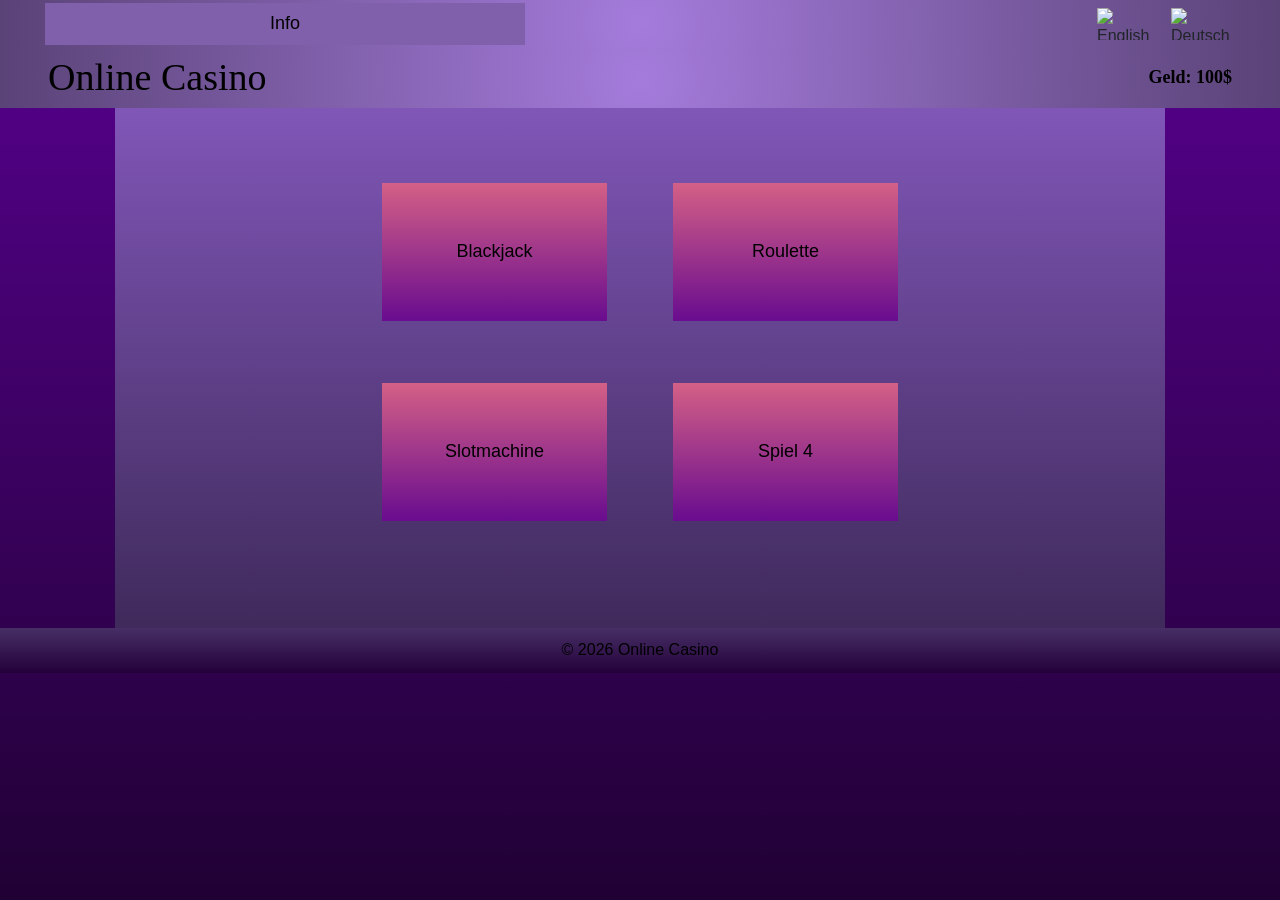
==== sites/index.html @ 4637ec75 "Balance Slotmachine gemacht" ====
<!DOCTYPE html>
<html lang="de">
<head>
  <meta charset="UTF-8">
  <meta name="viewport" content="width=device-width, initial-scale=1.0">

  <title>Online Casino</title>

  <link rel="icon" href="./img/logo-no-bg.png" type="image/png">

  <link
    href="https://cdn.jsdelivr.net/npm/bootstrap@5.3.8/dist/css/bootstrap.min.css"
    rel="stylesheet"
    integrity="sha384-sRIl4kxILFvY47J16cr9ZwB07vP4J8+LH7qKQnuqkuIAvNWLzeN8tE5YBujZqJLB"
    crossorigin="anonymous"
  >

  <link rel="preconnect" href="https://fonts.googleapis.com">
  <link rel="preconnect" href="https://fonts.gstatic.com" crossorigin>

  <link
    href="https://fonts.googleapis.com/css2?family=Irish+Grover&display=swap"
    rel="stylesheet"
  >

  <link rel="stylesheet" href="style.css">
</head>

<body>

  <header class="topbar">

    <button class="infobutton" type="button">
      <h2>Info</h2>
    </button>

    <div class="languages">
      <img
        src="https://upload.wikimedia.org/wikipedia/commons/8/83/Flag_of_the_United_Kingdom_%283-5%29.svg"
        alt="English"
        onclick="setLanguage('en')"
        class="language-flag"
      >

      <img
        src="https://upload.wikimedia.org/wikipedia/commons/b/ba/Flag_of_Germany.svg"
        alt="Deutsch"
        onclick="setLanguage('de')"
        class="language-flag"
      >
    </div>

  </header>

  <header class="header2">

    <h1 id="title">Online Casino</h1>

    <p class="moneten">
      Geld: <span id="money">100</span>$
    </p>

  </header>

  <main class="casino-bereich">

    <div class="spiele-container">

      <a class="spielbuttom" href="./blackjack/blackjack.html">
        Blackjack
      </a>

      <a class="spielbuttom" href="./Roulette/roulette.html">
        Roulette
      </a>

      <a class="spielbuttom" href="./Slotmachine/Slotmachine.html">
        Slotmachine
      </a>

      <a class="spielbuttom" href="./Würfel/würfelspiel.html">
        Spiel 4
      </a>

    </div>

  </main>

  <footer>
    <p>© 2026 Online Casino</p>
  </footer>

  <script src="balance.js"></script>

  <script
    src="https://cdn.jsdelivr.net/npm/bootstrap@5.3.8/dist/js/bootstrap.bundle.min.js"
    integrity="sha384-FKyoEForCGlyvwx9Hj09JcYn3nv7wiPVlz7YYwJrWVcXK/BmnVDxM+D2scQbITxI"
    crossorigin="anonymous"
  ></script>

  <script src="script.js"></script>

</body>
</html>
---- sites/style.css ----
* {
  box-sizing: border-box;
}

/* Ganze Seite */
body {
  min-height: 100vh;
  margin: 0;
  background: linear-gradient(to bottom, #57018E, #200134);
  background-repeat: no-repeat;
  font-family: Arial, sans-serif;
}

/* Allgemeines für beide Header */
header {
  background: radial-gradient(circle, #A47BDB, #5A4377);
}

/* Oberste Leiste */
.topbar {
  height: 48px;
  display: flex;
  align-items: center;
  justify-content: space-between;
  padding: 0 45px;
}

/* Info-Button */
.infobutton {
  width: 30em;
  height: 42px;
  border: none;
  background-color: #8060AB;
  cursor: pointer;
}

.infobutton:hover {
  background-color: #9272bc;
}

/* Info-Text */
h2 {
  margin: 0;
  color: black;
  font-size: 18px;
}

/* Flaggen-Container */
.languages {
  display: flex;
  align-items: center;
  gap: 10px;
}

/* Flaggen */
.language-flag {
  width: 4em;
  height: 2em;
  object-fit: cover;
  cursor: pointer;
}

/* Zweite Kopfzeile */
.header2 {
  min-height: 54px;
  display: flex;
  align-items: center;
  justify-content: space-between;
  padding: 7px 48px;
  background-color: #774DAF;
}

/* Überschrift */
h1 {
  margin: 0;
  color: black;
  font-family: "Irish Grover", cursive;
  font-size: 38px;
  font-weight: normal;
}

/* Geldanzeige */
.moneten {
  margin: 0;
  color: black;
  font-family: Georgia, serif;
  font-size: 18px;
  font-weight: bold;
}

/* Großer Bereich in der Mitte */
.casino-bereich {
  width: min(82%, 1100px);
  min-height: 520px;
  margin: 0 auto;
  padding: 75px 55px;

  background: linear-gradient(
    to bottom,
    #8056B7,
    #3F2A5B
  );
}

/* Spiele in einem 2-mal-2-Raster */
.spiele-container {
  display: grid;
  grid-template-columns: repeat(2, 225px);
  justify-content: center;
  gap: 62px 66px;
}

/* Einzelne Spiel-Karten */
.spielbuttom {
  height: 138px;
  display: flex;
  align-items: center;
  justify-content: center;

  color: black;
  font-size: 18px;
  text-decoration: none;

  background: linear-gradient(
    to bottom,
    #D36086,
    #690C8F
  );

  transition: transform 0.2s ease, filter 0.2s ease;
}

/* Wenn die Maus auf einem Spiel ist */
.spielbuttom:hover {
  color: black;
  transform: scale(1.04);
  filter: brightness(1.15);
}

/* Footer */
footer {
  min-height: 45px;
  display: flex;
  align-items: center;
  justify-content: center;
  background: linear-gradient(to bottom, #462F65, #24003A);
}

footer p {
  margin: 0;
  color: black;
}

/* Für Handy-Bildschirme */
@media (max-width: 650px) {
  .topbar {
    padding: 0 15px;
  }

  .infobutton {
    width: 130px;
  }

  .header2 {
    padding: 10px 20px;
  }

  h1 {
    font-size: 27px;
  }

  .moneten {
    font-size: 14px;
  }

  .casino-bereich {
    width: 100%;
    min-height: auto;
    padding: 40px 20px;
  }

  .spiele-container {
    grid-template-columns: 1fr;
    gap: 28px;
  }

  .spielbuttom {
    width: 100%;
  }
}
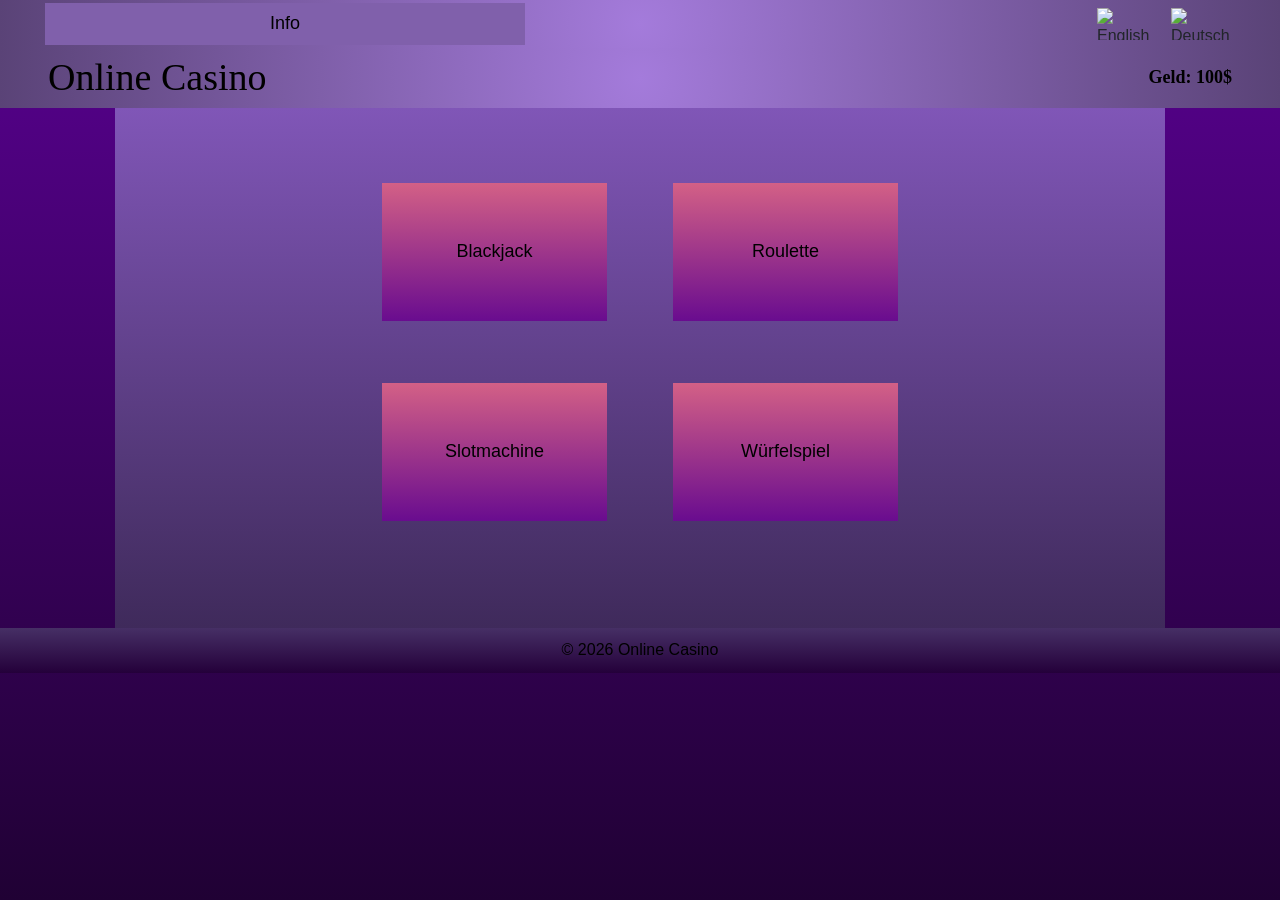
==== commit e77ba777: "Merge branch 'main' of https://github.com/b0buch/OnlineCasino" ====
--- a/sites/index.html
+++ b/sites/index.html
@@ -12,8 +12,7 @@
     href="https://cdn.jsdelivr.net/npm/bootstrap@5.3.8/dist/css/bootstrap.min.css"
     rel="stylesheet"
     integrity="sha384-sRIl4kxILFvY47J16cr9ZwB07vP4J8+LH7qKQnuqkuIAvNWLzeN8tE5YBujZqJLB"
-    crossorigin="anonymous"
-  >
+    crossorigin="anonymous">
 
   <link rel="preconnect" href="https://fonts.googleapis.com">
   <link rel="preconnect" href="https://fonts.gstatic.com" crossorigin>
@@ -31,7 +30,7 @@
   <header class="topbar">
 
     <button class="infobutton" type="button">
-      <h2>Info</h2>
+      <h2><a href="./"></a>Info</h2>
     </button>
 
     <div class="languages">
@@ -79,7 +78,7 @@
       </a>
 
       <a class="spielbuttom" href="./Würfel/würfelspiel.html">
-        Spiel 4
+        Würfelspiel  
       </a>
 
     </div>
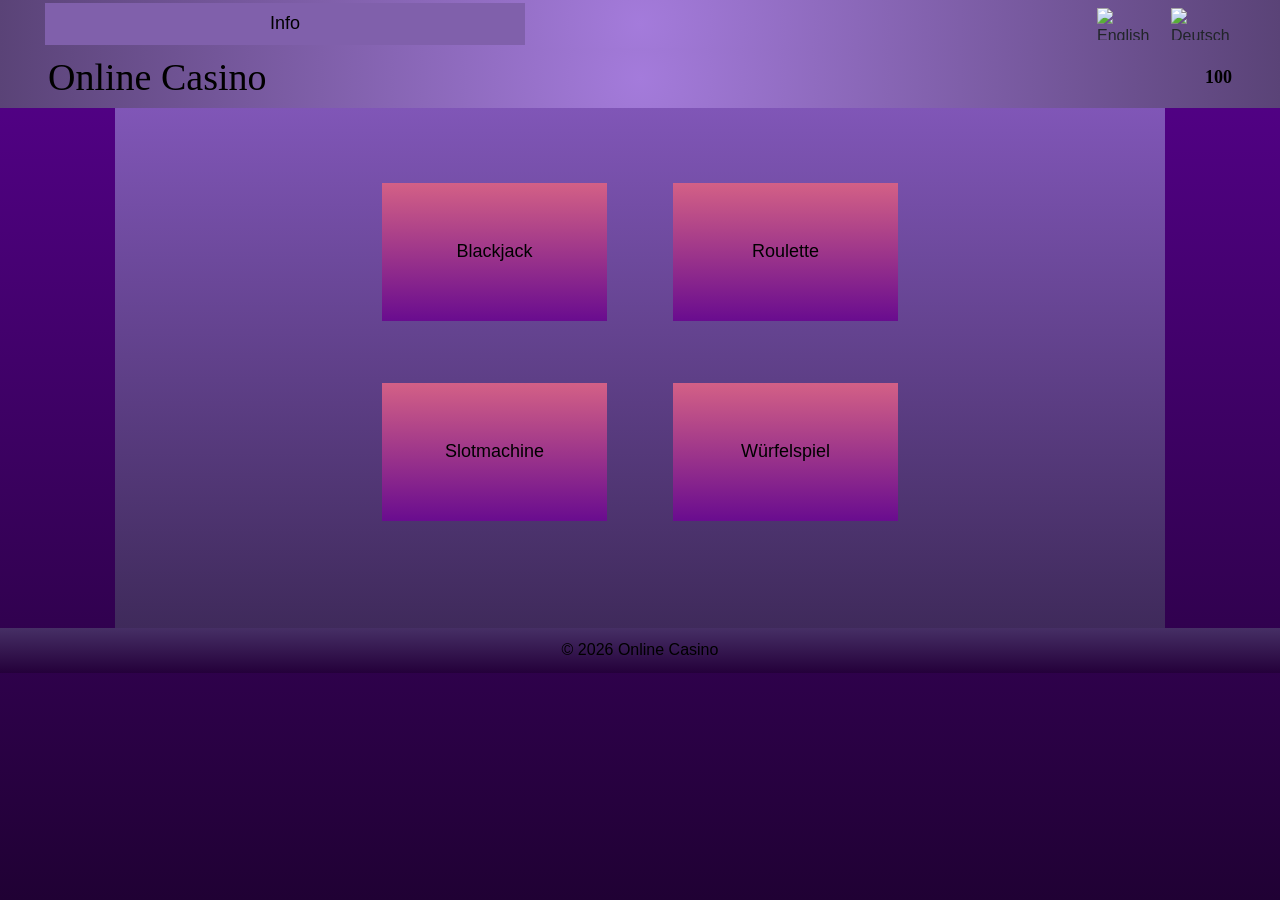
==== commit b08955ca: "hallo" ====
--- a/sites/index.html
+++ b/sites/index.html
@@ -30,7 +30,7 @@
   <header class="topbar">
 
     <button class="infobutton" type="button">
-      <h2><a href="./"></a>Info</h2>
+      <h2><a href="./Info/info.html"></a>Info</h2>
     </button>
 
     <div class="languages">
@@ -56,7 +56,7 @@
     <h1 id="title">Online Casino</h1>
 
     <p class="moneten">
-      Geld: <span id="money">100</span>$
+      <span id="money">Geld: xxx$</span>
     </p>
 
   </header>
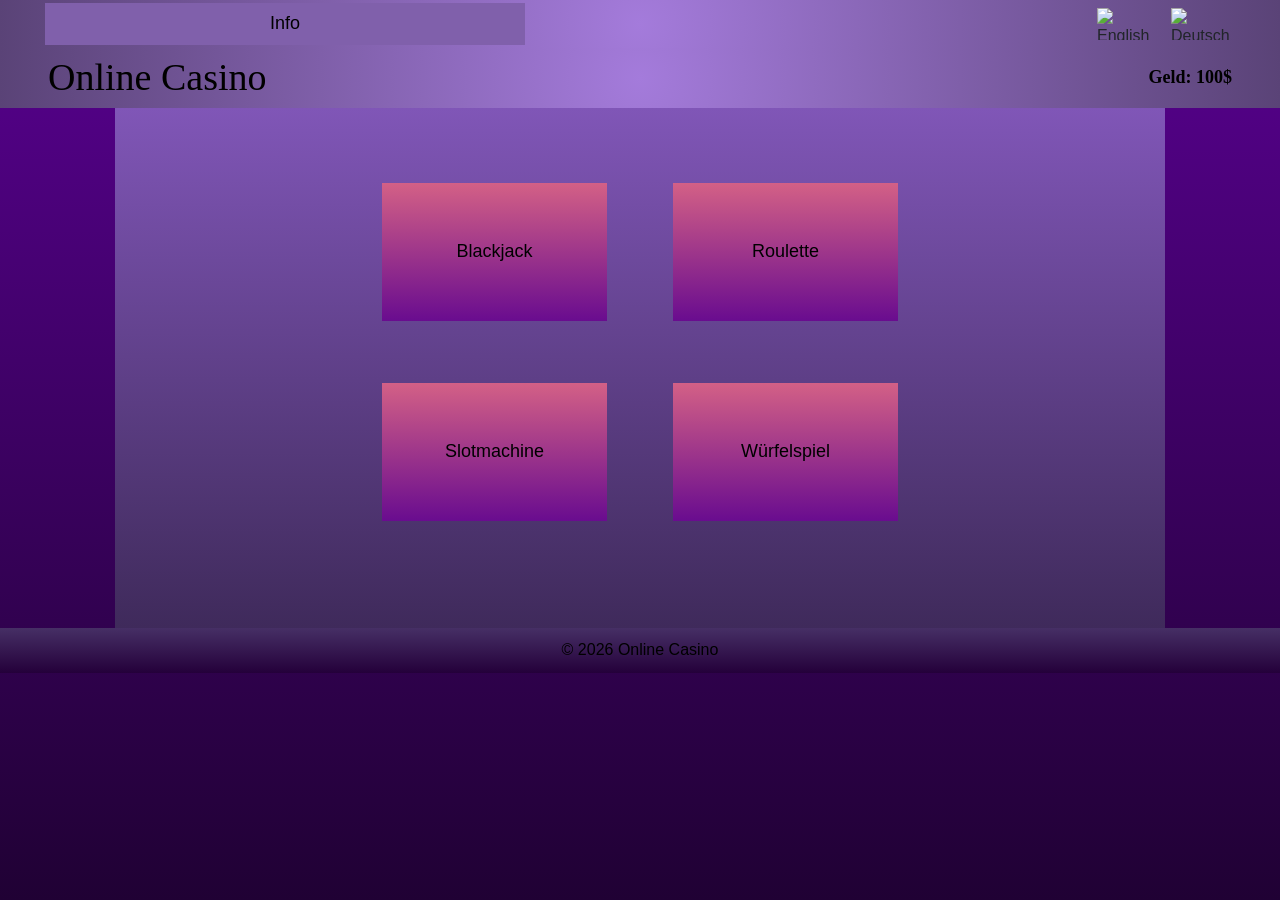
==== commit f79fafa7: "Merge branch 'main' of https://github.com/b0buch/OnlineCasino" ====
--- a/sites/index.html
+++ b/sites/index.html
@@ -56,7 +56,7 @@
     <h1 id="title">Online Casino</h1>
 
     <p class="moneten">
-      <span id="money">Geld: xxx$</span>
+      Geld: <span id="money">100</span>$
     </p>
 
   </header>
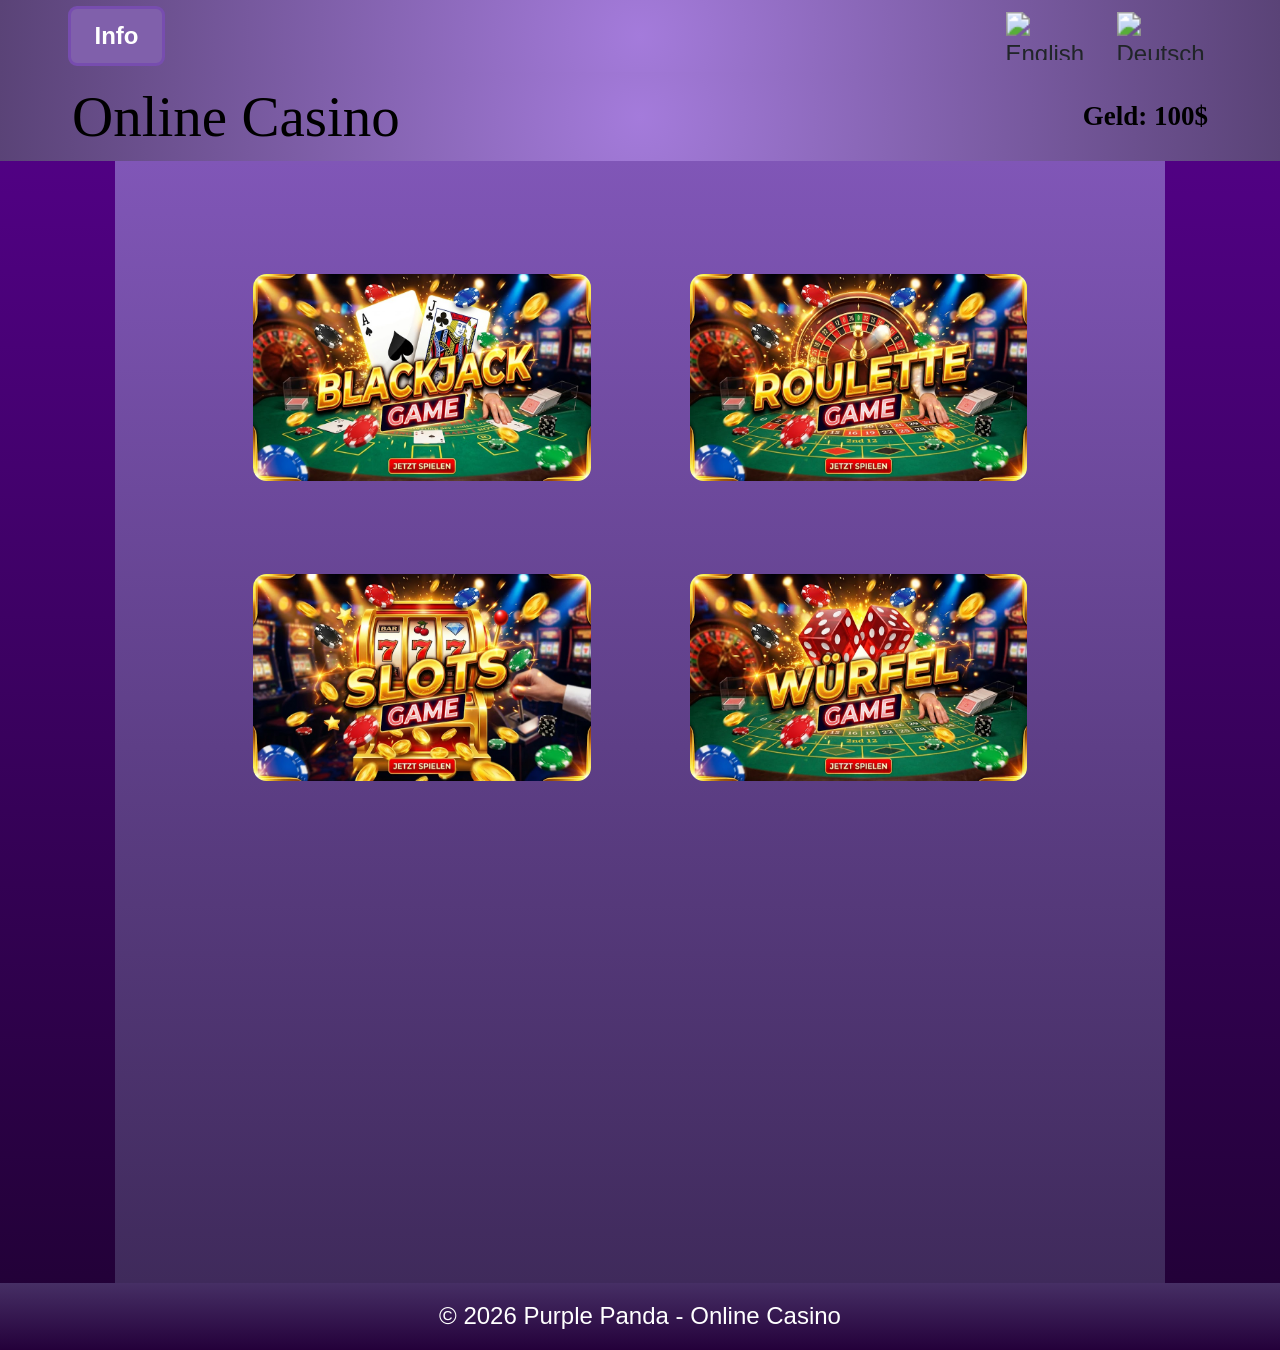
==== commit c173b6bf: "noe hat schlechten gescvhmachajfjsdfdgfsdgfdgfdgfjdgfdgfkfkjdgfklsgdfsgkljsdg" ====
--- a/sites/index.html
+++ b/sites/index.html
@@ -4,7 +4,7 @@
   <meta charset="UTF-8">
   <meta name="viewport" content="width=device-width, initial-scale=1.0">
 
-  <title>Online Casino</title>
+  <title>Purple Panda - Online Casino</title>
 
   <link rel="icon" href="./img/logo-no-bg.png" type="image/png">
 
@@ -30,7 +30,7 @@
   <header class="topbar">
 
     <button class="infobutton" type="button">
-      <h2><a href="./Info/info.html"></a>Info</h2>
+      <a href="./Info/info.html" style="text-decoration: none; color: white;">Info</a>
     </button>
 
     <div class="languages">
@@ -63,30 +63,25 @@
 
   <main class="casino-bereich">
 
-    <div class="spiele-container">
-
-      <a class="spielbuttom" href="./blackjack/blackjack.html">
-        Blackjack
-      </a>
-
-      <a class="spielbuttom" href="./Roulette/roulette.html">
-        Roulette
-      </a>
-
-      <a class="spielbuttom" href="./Slotmachine/Slotmachine.html">
-        Slotmachine
-      </a>
-
-      <a class="spielbuttom" href="./Würfel/würfelspiel.html">
-        Würfelspiel  
-      </a>
-
-    </div>
+<div class="spiele-container">
+  <a href="./blackjack/blackjack.html">
+    <img src="../img/blackjack.png" class="spielbuttom" alt="Blackjack">
+  </a>
+  <a href="./Roulette/roulette.html">
+    <img src="../img/roulette.png" class="spielbuttom" alt="Roulette">
+  </a>
+  <a href="./Slotmachine/Slotmachine.html">
+    <img src="../img/slotmachine.png" class="spielbuttom" alt="Slotmachine">
+  </a>
+  <a href="./Würfel/würfelspiel.html">
+    <img src="../img/würfel.png" class="spielbuttom" alt="Würfelspiel">
+  </a>
+</div>
 
   </main>
 
   <footer>
-    <p>© 2026 Online Casino</p>
+    <p style="margin: 0; color: white;">© 2026 Purple Panda - Online Casino</p>
   </footer>
 
   <script src="balance.js"></script>
--- a/sites/style.css
+++ b/sites/style.css
@@ -4,6 +4,7 @@
 
 /* Ganze Seite */
 body {
+  zoom: 150%;
   min-height: 100vh;
   margin: 0;
   background: linear-gradient(to bottom, #57018E, #200134);
@@ -27,11 +28,14 @@
 
 /* Info-Button */
 .infobutton {
-  width: 30em;
-  height: 42px;
-  border: none;
   background-color: #8060AB;
-  cursor: pointer;
+  border: 2px solid #774DAF;
+  color: white;
+  text-decoration: none;
+  padding: 6px 16px;
+  border-radius: 6px;
+  font-weight: 600;
+  display: inline-block;
 }
 
 .infobutton:hover {
@@ -116,11 +120,11 @@
   display: flex;
   align-items: center;
   justify-content: center;
-
+  border-radius: 1vh;
   color: black;
   font-size: 18px;
   text-decoration: none;
-
+  width: 100%;
   background: linear-gradient(
     to bottom,
     #D36086,
@@ -146,6 +150,26 @@
   background: linear-gradient(to bottom, #462F65, #24003A);
 }
 
+body {
+  margin: 0;
+  min-height: 100vh;
+  display: flex;
+  flex-direction: column;
+}
+
+/* Dein Hauptinhalt schiebt den Footer nach unten */
+main {
+  flex: 1;
+}
+
+footer {
+  min-height: 45px;
+  display: flex;
+  align-items: center;
+  justify-content: center;
+  background: linear-gradient(to bottom, #462F65, #24003A);
+}
+
 footer p {
   margin: 0;
   color: black;
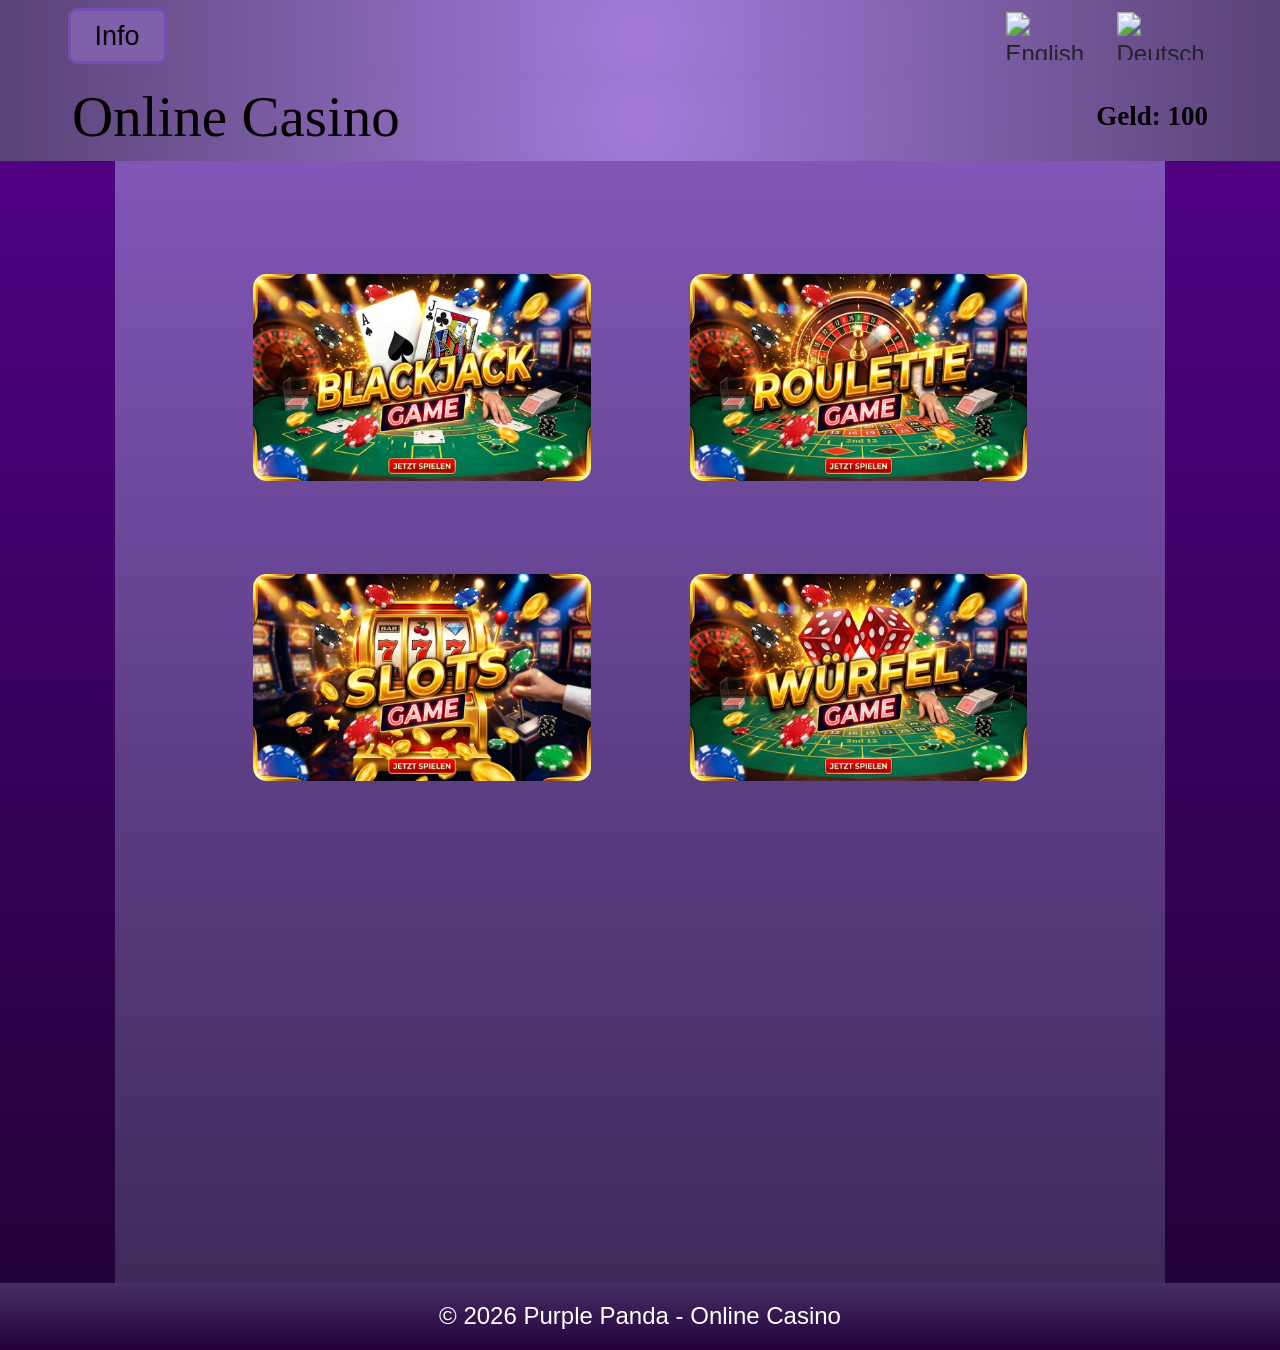
==== commit ab593914: "Balance für Main , Roullet, BlackJack, Slot-Seite gemacht" ====
--- a/sites/index.html
+++ b/sites/index.html
@@ -6,7 +6,7 @@
 
   <title>Purple Panda - Online Casino</title>
 
-  <link rel="icon" href="./img/logo-no-bg.png" type="image/png">
+  <link rel="icon" href="/img/logo-no-bg.png" type="image/png">
 
   <link
     href="https://cdn.jsdelivr.net/npm/bootstrap@5.3.8/dist/css/bootstrap.min.css"
@@ -29,9 +29,9 @@
 
   <header class="topbar">
 
-    <button class="infobutton" type="button">
-      <a href="./Info/info.html" style="text-decoration: none; color: white;">Info</a>
-    </button>
+     <a class="infobutton" href="./Info/info.html">
+      <h2 id="nav-info">Info</h2>
+    </a>
 
     <div class="languages">
       <img
@@ -56,7 +56,7 @@
     <h1 id="title">Online Casino</h1>
 
     <p class="moneten">
-      Geld: <span id="money">100</span>$
+      <span id="lbl-money">Geld</span>: <span id="money">100</span>
     </p>
 
   </header>
@@ -64,16 +64,16 @@
   <main class="casino-bereich">
 
 <div class="spiele-container">
-  <a href="./blackjack/blackjack.html">
+  <a  class="spielbuttom" href="./blackjack/blackjack.html">
     <img src="../img/blackjack.png" class="spielbuttom" alt="Blackjack">
   </a>
-  <a href="./Roulette/roulette.html">
+  <a  class="spielbuttom" href="./Roulette/roulette.html">
     <img src="../img/roulette.png" class="spielbuttom" alt="Roulette">
   </a>
-  <a href="./Slotmachine/Slotmachine.html">
+  <a  class="spielbuttom" href="./Slotmachine/Slotmachine.html">
     <img src="../img/slotmachine.png" class="spielbuttom" alt="Slotmachine">
   </a>
-  <a href="./Würfel/würfelspiel.html">
+  <a  class="spielbuttom" href="./Würfel/würfelspiel.html">
     <img src="../img/würfel.png" class="spielbuttom" alt="Würfelspiel">
   </a>
 </div>
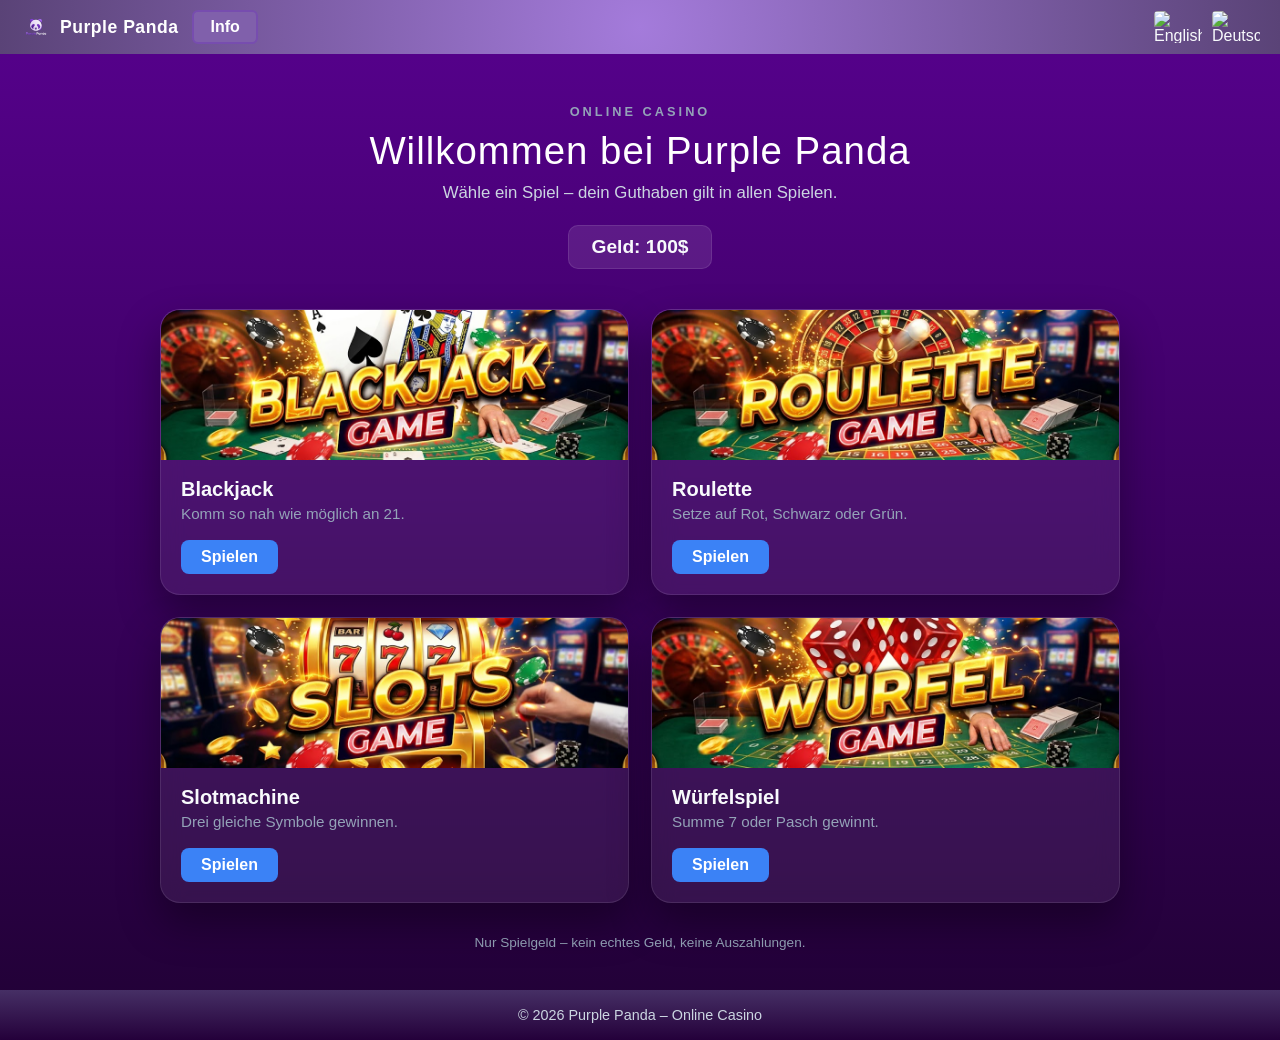
==== commit 35d8b144: "Main-Seite Design neu erstellt" ====
--- a/sites/index.html
+++ b/sites/index.html
@@ -3,35 +3,21 @@
 <head>
   <meta charset="UTF-8">
   <meta name="viewport" content="width=device-width, initial-scale=1.0">
-
-  <title>Purple Panda - Online Casino</title>
-
-  <link rel="icon" href="/img/logo-no-bg.png" type="image/png">
-
-  <link
-    href="https://cdn.jsdelivr.net/npm/bootstrap@5.3.8/dist/css/bootstrap.min.css"
-    rel="stylesheet"
-    integrity="sha384-sRIl4kxILFvY47J16cr9ZwB07vP4J8+LH7qKQnuqkuIAvNWLzeN8tE5YBujZqJLB"
-    crossorigin="anonymous">
-
-  <link rel="preconnect" href="https://fonts.googleapis.com">
-  <link rel="preconnect" href="https://fonts.gstatic.com" crossorigin>
-
-  <link
-    href="https://fonts.googleapis.com/css2?family=Irish+Grover&display=swap"
-    rel="stylesheet"
-  >
-
+  <title>Purple Panda – Online Casino</title>
+  <link rel="icon" href="../img/logo-no-bg.png" type="image/png">
   <link rel="stylesheet" href="style.css">
 </head>
-
 <body>
 
-  <header class="topbar">
-
-     <a class="infobutton" href="./Info/info.html">
-      <h2 id="nav-info">Info</h2>
-    </a>
+  <!-- Kopfzeile: gleich wie in den Spielen -->
+  <header>
+    <div class="header-left">
+      <a href="./index.html" class="brand">
+        <img src="../img/logo-no-bg.png" alt="" class="brand-logo" onerror="this.remove()">
+        <span>Purple Panda</span>
+      </a>
+      <a href="./Info/info.html" class="info-link" id="nav-info">Info</a>
+    </div>
 
     <div class="languages">
       <img
@@ -40,7 +26,6 @@
         onclick="setLanguage('en')"
         class="language-flag"
       >
-
       <img
         src="https://upload.wikimedia.org/wikipedia/commons/b/ba/Flag_of_Germany.svg"
         alt="Deutsch"
@@ -48,51 +33,79 @@
         class="language-flag"
       >
     </div>
-
   </header>
 
-  <header class="header2">
+  <main>
+    <!-- Begrüssung + Guthaben -->
+    <section class="hero">
+      <p class="eyebrow" id="eyebrow">Online Casino</p>
+      <h1 id="title">Willkommen bei Purple Panda</h1>
+      <p class="subtitle" id="subtitle">Wähle ein Spiel – dein Guthaben gilt in allen Spielen.</p>
 
-    <h1 id="title">Online Casino</h1>
+      <div class="balance-box">
+        <span id="lbl-money">Geld</span>: <span id="money">100</span>$
+      </div>
+    </section>
 
-    <p class="moneten">
-      <span id="lbl-money">Geld</span>: <span id="money">100</span>
-    </p>
+    <!-- Spiele -->
+    <section class="games">
+      <a class="game-card" href="./blackjack/blackjack.html">
+        <div class="game-thumb">
+          <span class="game-emoji">🃏</span>
+          <img src="../img/blackjack.png" alt="" onerror="this.remove()">
+        </div>
+        <div class="game-info">
+          <h2 id="game-blackjack">Blackjack</h2>
+          <p id="desc-blackjack">Komm so nah wie möglich an 21.</p>
+        </div>
+        <span class="play-btn" data-play>Spielen</span>
+      </a>
 
-  </header>
+      <a class="game-card" href="./Roulette/roulette.html">
+        <div class="game-thumb">
+          <span class="game-emoji">🔴⚫</span>
+          <img src="../img/roulette.png" alt="" onerror="this.remove()">
+        </div>
+        <div class="game-info">
+          <h2 id="game-roulette">Roulette</h2>
+          <p id="desc-roulette">Setze auf Rot, Schwarz oder Grün.</p>
+        </div>
+        <span class="play-btn" data-play>Spielen</span>
+      </a>
 
-  <main class="casino-bereich">
+      <a class="game-card" href="./Slotmachine/Slotmachine.html">
+        <div class="game-thumb">
+          <span class="game-emoji">🎰</span>
+          <img src="../img/slotmachine.png" alt="" onerror="this.remove()">
+        </div>
+        <div class="game-info">
+          <h2 id="game-slot">Slotmachine</h2>
+          <p id="desc-slot">Drei gleiche Symbole gewinnen.</p>
+        </div>
+        <span class="play-btn" data-play>Spielen</span>
+      </a>
 
-<div class="spiele-container">
-  <a  class="spielbuttom" href="./blackjack/blackjack.html">
-    <img src="../img/blackjack.png" class="spielbuttom" alt="Blackjack">
-  </a>
-  <a  class="spielbuttom" href="./Roulette/roulette.html">
-    <img src="../img/roulette.png" class="spielbuttom" alt="Roulette">
-  </a>
-  <a  class="spielbuttom" href="./Slotmachine/Slotmachine.html">
-    <img src="../img/slotmachine.png" class="spielbuttom" alt="Slotmachine">
-  </a>
-  <a  class="spielbuttom" href="./Würfel/würfelspiel.html">
-    <img src="../img/würfel.png" class="spielbuttom" alt="Würfelspiel">
-  </a>
-</div>
+      <a class="game-card" href="./Würfel/würfelspiel.html">
+        <div class="game-thumb">
+          <span class="game-emoji">🎲</span>
+          <img src="../img/würfel.png" alt="" onerror="this.remove()">
+        </div>
+        <div class="game-info">
+          <h2 id="game-dice">Würfelspiel</h2>
+          <p id="desc-dice">Summe 7 oder Pasch gewinnt.</p>
+        </div>
+        <span class="play-btn" data-play>Spielen</span>
+      </a>
+    </section>
 
+    <p class="disclaimer" id="disclaimer">Nur Spielgeld – kein echtes Geld, keine Auszahlungen.</p>
   </main>
 
   <footer>
-    <p style="margin: 0; color: white;">© 2026 Purple Panda - Online Casino</p>
+    <p>© 2026 Purple Panda – Online Casino</p>
   </footer>
 
   <script src="balance.js"></script>
-
-  <script
-    src="https://cdn.jsdelivr.net/npm/bootstrap@5.3.8/dist/js/bootstrap.bundle.min.js"
-    integrity="sha384-FKyoEForCGlyvwx9Hj09JcYn3nv7wiPVlz7YYwJrWVcXK/BmnVDxM+D2scQbITxI"
-    crossorigin="anonymous"
-  ></script>
-
   <script src="script.js"></script>
-
 </body>
 </html>
--- a/sites/style.css
+++ b/sites/style.css
@@ -1,33 +1,62 @@
+/* Startseite – gleicher Grundstil wie Blackjack, Roulette und Würfelspiel */
+:root {
+  --card-bg: rgba(255, 255, 255, 0.07);
+  --card-border: rgba(255, 255, 255, 0.1);
+  --accent: #3b82f6;
+  --accent-hover: #2563eb;
+  --text: #f8fafc;
+  --muted: #cbd5e1;
+  --subtle: #94a3b8;
+}
+
 * {
   box-sizing: border-box;
-}
-
-/* Ganze Seite */
+  margin: 0;
+  padding: 0;
+  font-family: 'Segoe UI', Tahoma, Geneva, Verdana, sans-serif;
+}
+
 body {
-  zoom: 150%;
   min-height: 100vh;
-  margin: 0;
+  display: flex;
+  flex-direction: column;
   background: linear-gradient(to bottom, #57018E, #200134);
   background-repeat: no-repeat;
-  font-family: Arial, sans-serif;
-}
-
-/* Allgemeines für beide Header */
+  color: var(--text);
+}
+
+/* Header & Sprachen (wie in den Spielen) */
 header {
   background: radial-gradient(circle, #A47BDB, #5A4377);
-}
-
-/* Oberste Leiste */
-.topbar {
-  height: 48px;
-  display: flex;
-  align-items: center;
+  display: flex;
   justify-content: space-between;
-  padding: 0 45px;
-}
-
-/* Info-Button */
-.infobutton {
+  align-items: center;
+  padding: 10px 20px;
+}
+
+.header-left {
+  display: flex;
+  align-items: center;
+  gap: 14px;
+}
+
+.brand {
+  display: flex;
+  align-items: center;
+  gap: 8px;
+  color: white;
+  text-decoration: none;
+  font-weight: 700;
+  font-size: 1.1rem;
+  letter-spacing: 0.5px;
+}
+
+.brand-logo {
+  height: 32px;
+  width: auto;
+}
+
+.info-link {
   background-color: #8060AB;
   border: 2px solid #774DAF;
   color: white;
@@ -38,177 +67,200 @@
   display: inline-block;
 }
 
-.infobutton:hover {
+.info-link:hover {
   background-color: #9272bc;
 }
 
-/* Info-Text */
-h2 {
-  margin: 0;
-  color: black;
-  font-size: 18px;
-}
-
-/* Flaggen-Container */
 .languages {
   display: flex;
   align-items: center;
   gap: 10px;
 }
 
-/* Flaggen */
 .language-flag {
-  width: 4em;
   height: 2em;
+  width: 3em;
+  cursor: pointer;
+  border-radius: 4px;
+  transition: transform 0.2s;
   object-fit: cover;
-  cursor: pointer;
-}
-
-/* Zweite Kopfzeile */
-.header2 {
-  min-height: 54px;
-  display: flex;
-  align-items: center;
-  justify-content: space-between;
-  padding: 7px 48px;
-  background-color: #774DAF;
-}
-
-/* Überschrift */
+}
+
+.language-flag:hover {
+  transform: scale(1.1);
+}
+
+/* Hauptbereich */
+main {
+  flex: 1;
+  width: 90%;
+  max-width: 960px;
+  margin: 0 auto;
+  padding: 50px 0 40px;
+}
+
+/* Begrüssung */
+.hero {
+  text-align: center;
+  margin-bottom: 40px;
+}
+
+.eyebrow {
+  text-transform: uppercase;
+  letter-spacing: 3px;
+  font-size: 0.8rem;
+  font-weight: 600;
+  color: var(--subtle);
+  margin-bottom: 10px;
+}
+
 h1 {
-  margin: 0;
-  color: black;
-  font-family: "Irish Grover", cursive;
-  font-size: 38px;
-  font-weight: normal;
-}
-
-/* Geldanzeige */
-.moneten {
-  margin: 0;
-  color: black;
-  font-family: Georgia, serif;
-  font-size: 18px;
-  font-weight: bold;
-}
-
-/* Großer Bereich in der Mitte */
-.casino-bereich {
-  width: min(82%, 1100px);
-  min-height: 520px;
-  margin: 0 auto;
-  padding: 75px 55px;
-
-  background: linear-gradient(
-    to bottom,
-    #8056B7,
-    #3F2A5B
-  );
-}
-
-/* Spiele in einem 2-mal-2-Raster */
-.spiele-container {
+  font-weight: 300;
+  font-size: 2.4rem;
+  letter-spacing: 1px;
+  color: white;
+  margin-bottom: 10px;
+}
+
+.subtitle {
+  color: var(--muted);
+  font-size: 1.05rem;
+  margin-bottom: 22px;
+}
+
+.balance-box {
+  display: inline-block;
+  background: rgba(255, 255, 255, 0.1);
+  border: 1px solid var(--card-border);
+  padding: 10px 22px;
+  border-radius: 10px;
+  font-weight: 600;
+  font-size: 1.2rem;
+}
+
+/* Spiele-Raster */
+.games {
   display: grid;
-  grid-template-columns: repeat(2, 225px);
+  grid-template-columns: repeat(2, 1fr);
+  gap: 22px;
+}
+
+.game-card {
+  display: flex;
+  flex-direction: column;
+  background: var(--card-bg);
+  backdrop-filter: blur(12px);
+  border: 1px solid var(--card-border);
+  border-radius: 20px;
+  overflow: hidden;
+  color: var(--text);
+  text-decoration: none;
+  box-shadow: 0 20px 40px rgba(0, 0, 0, 0.35);
+  transition: transform 0.2s ease, box-shadow 0.2s ease, border-color 0.2s ease;
+}
+
+.game-card:hover {
+  transform: translateY(-4px);
+  border-color: rgba(255, 255, 255, 0.25);
+  box-shadow: 0 26px 50px rgba(0, 0, 0, 0.45);
+}
+
+/* Bildbereich: Emoji als Platzhalter, Bild liegt darüber (falls vorhanden) */
+.game-thumb {
+  position: relative;
+  height: 150px;
+  display: flex;
+  align-items: center;
   justify-content: center;
-  gap: 62px 66px;
-}
-
-/* Einzelne Spiel-Karten */
-.spielbuttom {
-  height: 138px;
-  display: flex;
-  align-items: center;
-  justify-content: center;
-  border-radius: 1vh;
-  color: black;
-  font-size: 18px;
-  text-decoration: none;
+  background: linear-gradient(135deg, #D36086, #690C8F);
+}
+
+.game-emoji {
+  font-size: 4rem;
+}
+
+.game-thumb img {
+  position: absolute;
+  inset: 0;
   width: 100%;
-  background: linear-gradient(
-    to bottom,
-    #D36086,
-    #690C8F
-  );
-
-  transition: transform 0.2s ease, filter 0.2s ease;
-}
-
-/* Wenn die Maus auf einem Spiel ist */
-.spielbuttom:hover {
-  color: black;
-  transform: scale(1.04);
-  filter: brightness(1.15);
+  height: 100%;
+  object-fit: cover;
+}
+
+.game-info {
+  padding: 18px 20px 6px;
+}
+
+.game-info h2 {
+  font-size: 1.25rem;
+  font-weight: 600;
+  margin-bottom: 4px;
+}
+
+.game-info p {
+  color: var(--subtle);
+  font-size: 0.95rem;
+}
+
+.play-btn {
+  align-self: flex-start;
+  margin: 12px 20px 20px;
+  background: var(--accent);
+  color: white;
+  padding: 8px 20px;
+  border-radius: 8px;
+  font-weight: 600;
+  transition: background 0.2s;
+}
+
+.game-card:hover .play-btn {
+  background: var(--accent-hover);
+}
+
+.disclaimer {
+  text-align: center;
+  color: var(--subtle);
+  font-size: 0.85rem;
+  margin-top: 32px;
 }
 
 /* Footer */
 footer {
-  min-height: 45px;
+  background: linear-gradient(#462F65, #24003A);
+  min-height: 50px;
   display: flex;
   align-items: center;
   justify-content: center;
-  background: linear-gradient(to bottom, #462F65, #24003A);
-}
-
-body {
-  margin: 0;
-  min-height: 100vh;
-  display: flex;
-  flex-direction: column;
-}
-
-/* Dein Hauptinhalt schiebt den Footer nach unten */
-main {
-  flex: 1;
-}
-
-footer {
-  min-height: 45px;
-  display: flex;
-  align-items: center;
-  justify-content: center;
-  background: linear-gradient(to bottom, #462F65, #24003A);
 }
 
 footer p {
-  margin: 0;
-  color: black;
-}
-
-/* Für Handy-Bildschirme */
+  color: var(--muted);
+  font-size: 0.9rem;
+}
+
+/* Handy */
 @media (max-width: 650px) {
-  .topbar {
-    padding: 0 15px;
-  }
-
-  .infobutton {
-    width: 130px;
-  }
-
-  .header2 {
-    padding: 10px 20px;
+  header {
+    padding: 10px 12px;
+  }
+
+  .brand span {
+    display: none;
+  }
+
+  main {
+    padding-top: 30px;
   }
 
   h1 {
-    font-size: 27px;
-  }
-
-  .moneten {
-    font-size: 14px;
-  }
-
-  .casino-bereich {
-    width: 100%;
-    min-height: auto;
-    padding: 40px 20px;
-  }
-
-  .spiele-container {
+    font-size: 1.8rem;
+  }
+
+  .games {
     grid-template-columns: 1fr;
-    gap: 28px;
-  }
-
-  .spielbuttom {
-    width: 100%;
+  }
+
+  .game-thumb {
+    height: 120px;
   }
 }
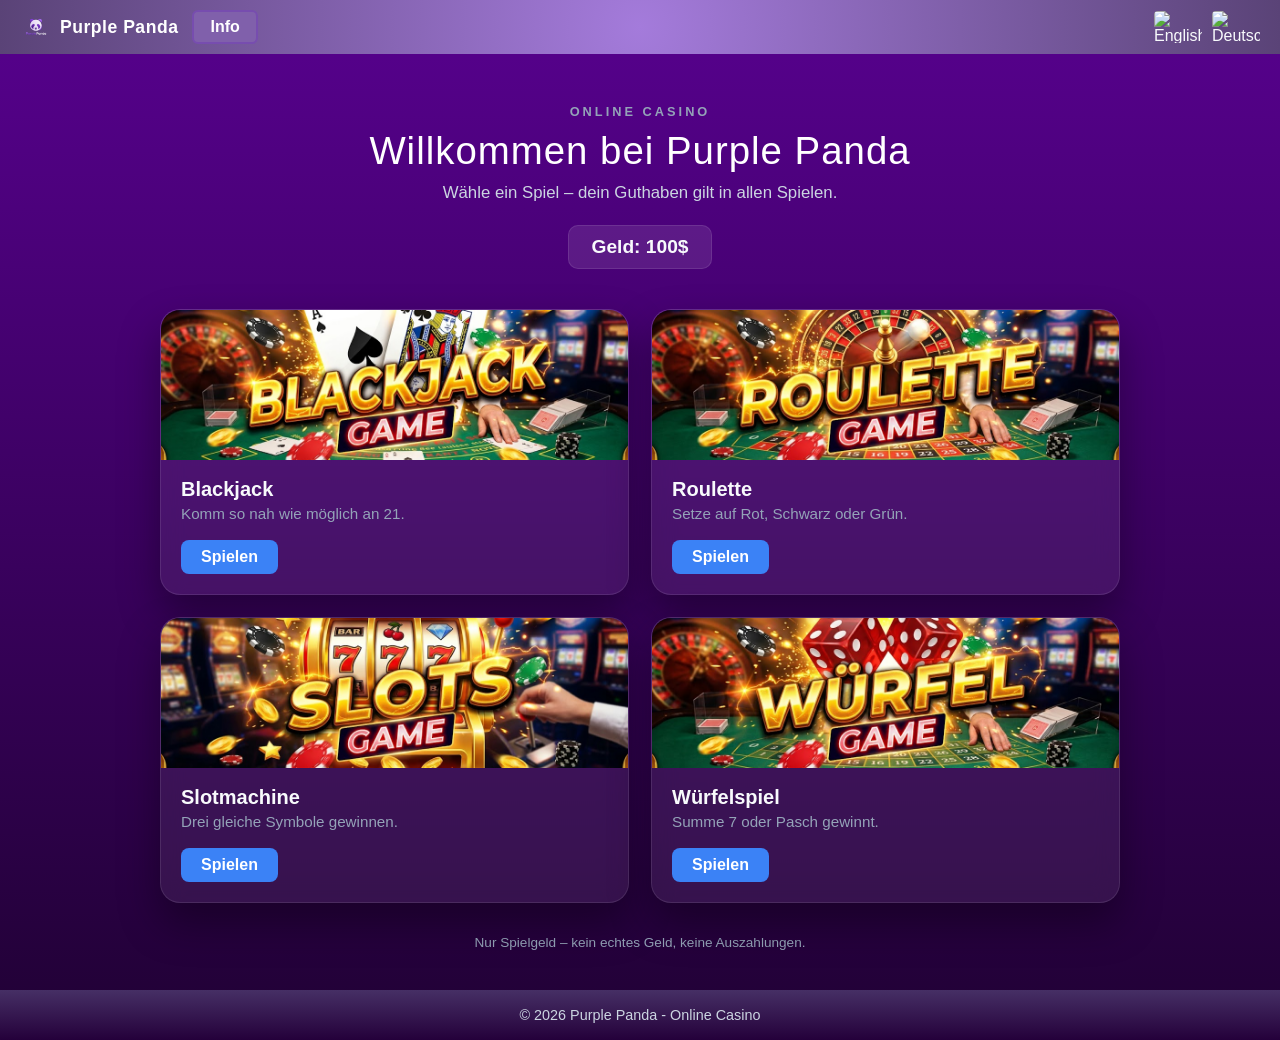
==== commit bc4b550d: "bindestriche weg" ====
--- a/sites/index.html
+++ b/sites/index.html
@@ -102,7 +102,7 @@
   </main>
 
   <footer>
-    <p>© 2026 Purple Panda – Online Casino</p>
+    <p>© 2026 Purple Panda &#45; Online Casino</p>
   </footer>
 
   <script src="balance.js"></script>
